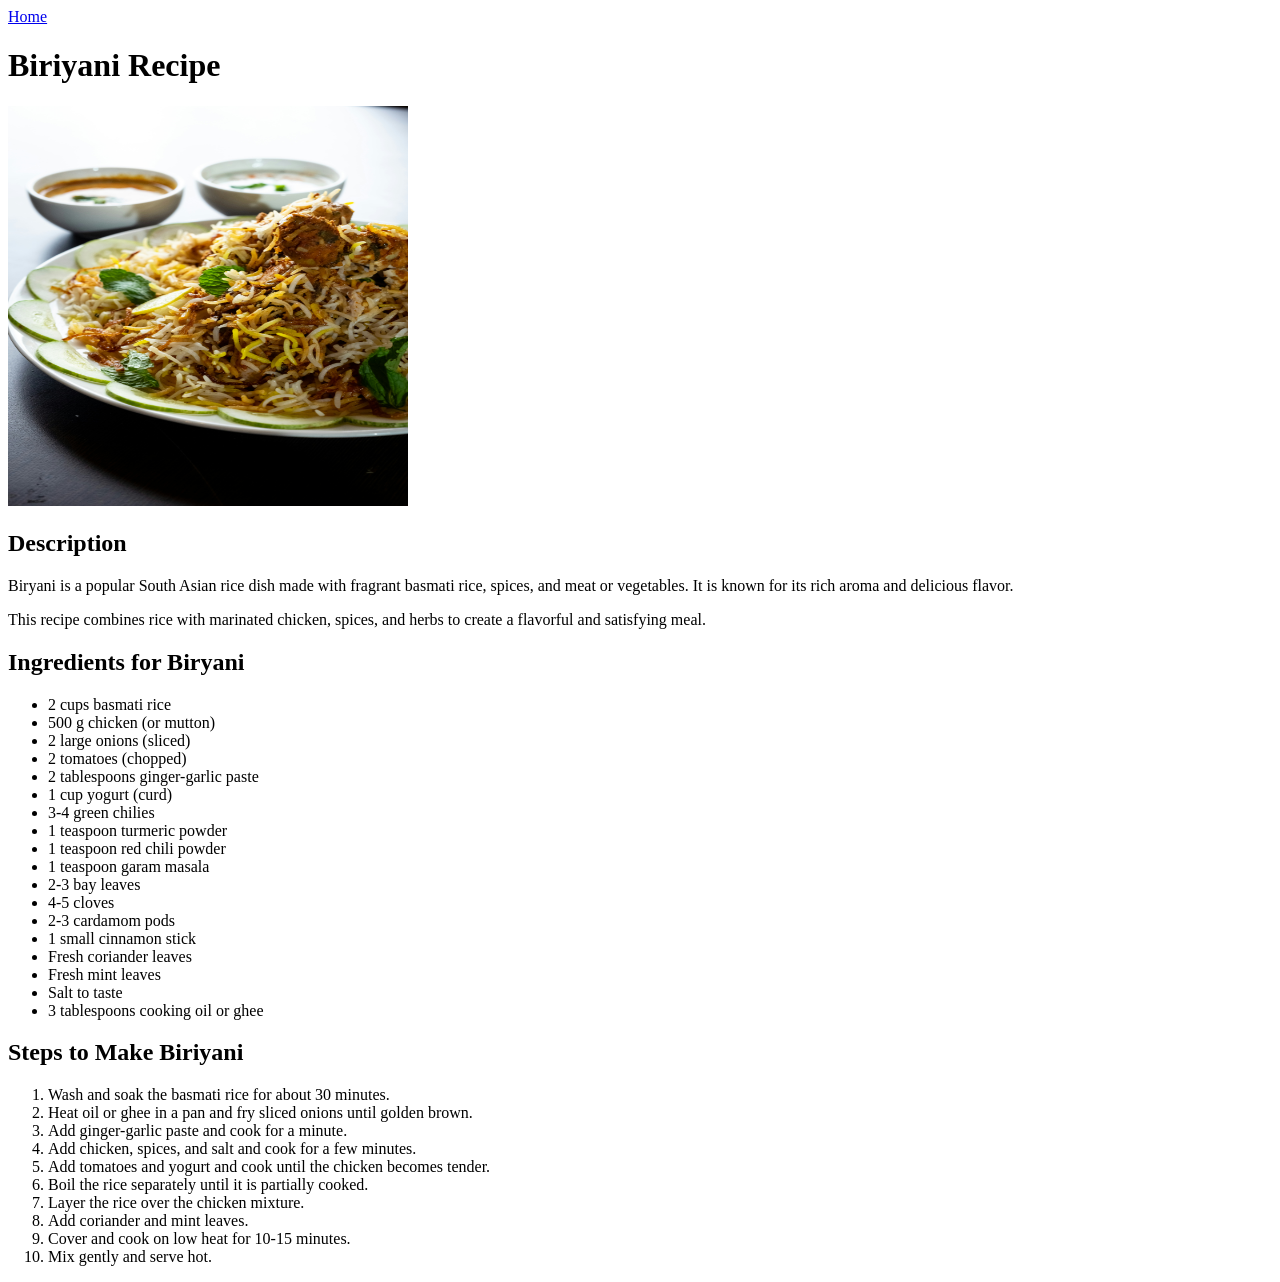
==== recipes/biriyani.html @ 6bd6ecad "Add recipe pages and images" ====
<!DOCTYPE html>
<html lang="en">
<head>
    <meta charset="UTF-8">
    <meta name="viewport" content="width=device-width, initial-scale=1.0">
    <title>Make Biriyani</title>
</head>
<body>
    <a href="../index.html">Home</a>
    <h1>Biriyani Recipe</h1>
    <img src="../images/biryani.jpg" alt="Delicious Biriyani" height="400" width="400">
    <h2>Description</h2>
    <p>Biryani is a popular South Asian rice dish made with fragrant basmati rice, spices, and meat or vegetables. 
    It is known for its rich aroma and delicious flavor.</p>
    <p>This recipe combines rice with marinated chicken, spices, and herbs to create a flavorful and satisfying meal.</p>

    <h2>Ingredients for Biryani</h2>

    <ul>
        <li>2 cups basmati rice</li> 
        <li>500 g chicken (or mutton)</li>
        <li>2 large onions (sliced)</li>
        <li>2 tomatoes (chopped)</li>
        <li>2 tablespoons ginger-garlic paste</li>
        <li>1 cup yogurt (curd)</li>
        <li>3-4 green chilies</li>
        <li>1 teaspoon turmeric powder</li>
        <li>1 teaspoon red chili powder</li>
        <li>1 teaspoon garam masala</li>
        <li>2-3 bay leaves</li>
        <li>4-5 cloves</li>
        <li>2-3 cardamom pods</li>
        <li>1 small cinnamon stick</li>
        <li>Fresh coriander leaves</li>
        <li>Fresh mint leaves</li>
        <li>Salt to taste</li>
        <li>3 tablespoons cooking oil or ghee</li>
    </ul>

    <h2>Steps to Make Biriyani</h2>

    <ol>
        <li>Wash and soak the basmati rice for about 30 minutes.</li>
        <li>Heat oil or ghee in a pan and fry sliced onions until golden brown.</li>
        <li>Add ginger-garlic paste and cook for a minute.</li>
        <li>Add chicken, spices, and salt and cook for a few minutes.</li>
        <li>Add tomatoes and yogurt and cook until the chicken becomes tender.</li>
        <li>Boil the rice separately until it is partially cooked.</li>
        <li>Layer the rice over the chicken mixture.</li>
        <li>Add coriander and mint leaves.</li>
        <li>Cover and cook on low heat for 10-15 minutes.</li>
        <li>Mix gently and serve hot.</li>
    </ol>

</body>
</html>
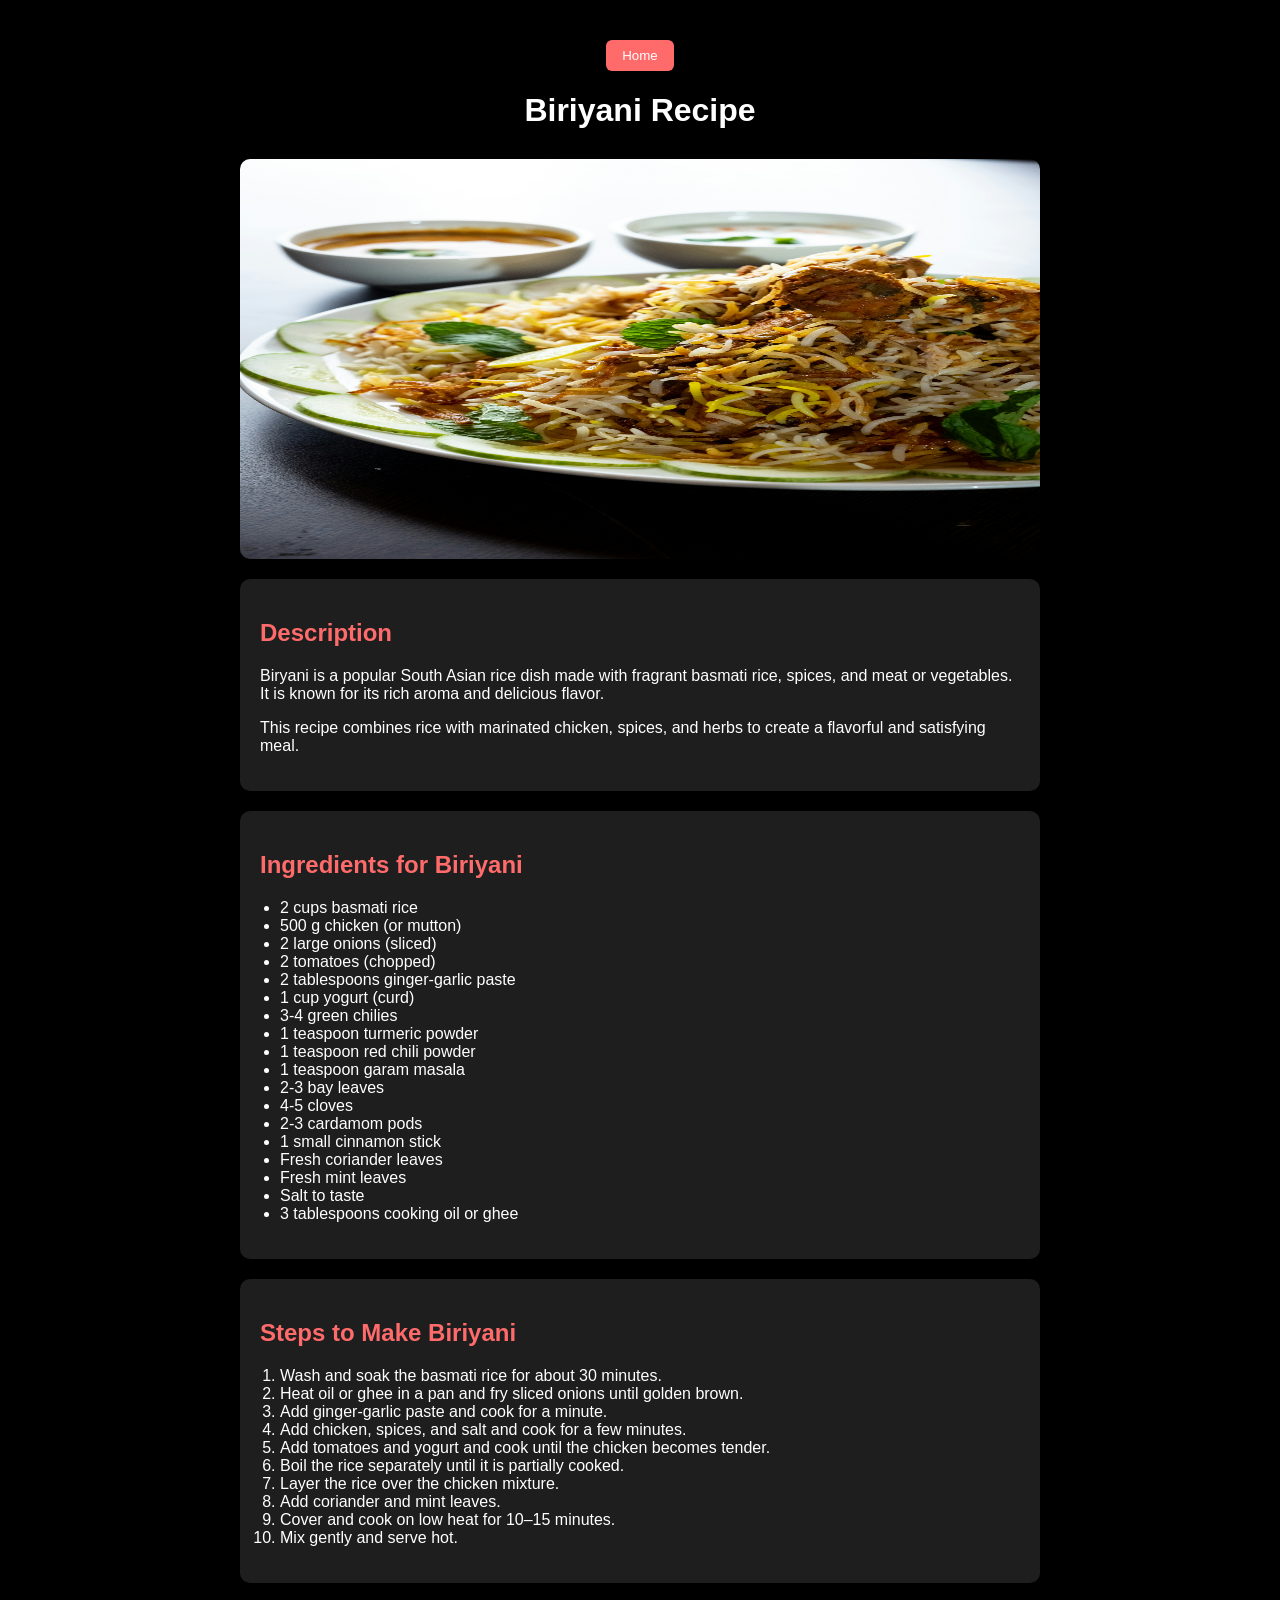
==== commit 250f3508: "Add style biriyani.html page" ====
--- a/recipes/biriyani.html
+++ b/recipes/biriyani.html
@@ -1,56 +1,91 @@
 <!DOCTYPE html>
 <html lang="en">
 <head>
-    <meta charset="UTF-8">
-    <meta name="viewport" content="width=device-width, initial-scale=1.0">
-    <title>Make Biriyani</title>
+<meta charset="UTF-8">
+<meta name="viewport" content="width=device-width, initial-scale=1.0">
+<title>Make Biriyani</title>
+<link rel="stylesheet" href="style1.css">
 </head>
+
 <body>
-    <a href="../index.html">Home</a>
-    <h1>Biriyani Recipe</h1>
-    <img src="../images/biryani.jpg" alt="Delicious Biriyani" height="400" width="400">
-    <h2>Description</h2>
-    <p>Biryani is a popular South Asian rice dish made with fragrant basmati rice, spices, and meat or vegetables. 
-    It is known for its rich aroma and delicious flavor.</p>
-    <p>This recipe combines rice with marinated chicken, spices, and herbs to create a flavorful and satisfying meal.</p>
 
-    <h2>Ingredients for Biryani</h2>
+<div class="container">
 
-    <ul>
-        <li>2 cups basmati rice</li> 
-        <li>500 g chicken (or mutton)</li>
-        <li>2 large onions (sliced)</li>
-        <li>2 tomatoes (chopped)</li>
-        <li>2 tablespoons ginger-garlic paste</li>
-        <li>1 cup yogurt (curd)</li>
-        <li>3-4 green chilies</li>
-        <li>1 teaspoon turmeric powder</li>
-        <li>1 teaspoon red chili powder</li>
-        <li>1 teaspoon garam masala</li>
-        <li>2-3 bay leaves</li>
-        <li>4-5 cloves</li>
-        <li>2-3 cardamom pods</li>
-        <li>1 small cinnamon stick</li>
-        <li>Fresh coriander leaves</li>
-        <li>Fresh mint leaves</li>
-        <li>Salt to taste</li>
-        <li>3 tablespoons cooking oil or ghee</li>
-    </ul>
+<header class="header">
 
-    <h2>Steps to Make Biriyani</h2>
+<a href="../index.html">
+<button class="home-btn">Home</button>
+</a>
 
-    <ol>
-        <li>Wash and soak the basmati rice for about 30 minutes.</li>
-        <li>Heat oil or ghee in a pan and fry sliced onions until golden brown.</li>
-        <li>Add ginger-garlic paste and cook for a minute.</li>
-        <li>Add chicken, spices, and salt and cook for a few minutes.</li>
-        <li>Add tomatoes and yogurt and cook until the chicken becomes tender.</li>
-        <li>Boil the rice separately until it is partially cooked.</li>
-        <li>Layer the rice over the chicken mixture.</li>
-        <li>Add coriander and mint leaves.</li>
-        <li>Cover and cook on low heat for 10-15 minutes.</li>
-        <li>Mix gently and serve hot.</li>
-    </ol>
+<h1>Biriyani Recipe</h1>
+
+</header>
+
+<img src="../images/biryani.jpg" alt="Delicious Biriyani">
+
+<div class="description">
+
+<h2>Description</h2>
+
+<p>
+Biryani is a popular South Asian rice dish made with fragrant basmati rice, spices,
+and meat or vegetables. It is known for its rich aroma and delicious flavor.
+</p>
+
+<p>
+This recipe combines rice with marinated chicken, spices, and herbs to create
+a flavorful and satisfying meal.
+</p>
+
+</div>
+
+<div class="ingredients">
+
+<h2>Ingredients for Biriyani</h2>
+
+<ul>
+<li>2 cups basmati rice</li>
+<li>500 g chicken (or mutton)</li>
+<li>2 large onions (sliced)</li>
+<li>2 tomatoes (chopped)</li>
+<li>2 tablespoons ginger-garlic paste</li>
+<li>1 cup yogurt (curd)</li>
+<li>3-4 green chilies</li>
+<li>1 teaspoon turmeric powder</li>
+<li>1 teaspoon red chili powder</li>
+<li>1 teaspoon garam masala</li>
+<li>2-3 bay leaves</li>
+<li>4-5 cloves</li>
+<li>2-3 cardamom pods</li>
+<li>1 small cinnamon stick</li>
+<li>Fresh coriander leaves</li>
+<li>Fresh mint leaves</li>
+<li>Salt to taste</li>
+<li>3 tablespoons cooking oil or ghee</li>
+</ul>
+
+</div>
+
+<div class="steps">
+
+<h2>Steps to Make Biriyani</h2>
+
+<ol>
+<li>Wash and soak the basmati rice for about 30 minutes.</li>
+<li>Heat oil or ghee in a pan and fry sliced onions until golden brown.</li>
+<li>Add ginger-garlic paste and cook for a minute.</li>
+<li>Add chicken, spices, and salt and cook for a few minutes.</li>
+<li>Add tomatoes and yogurt and cook until the chicken becomes tender.</li>
+<li>Boil the rice separately until it is partially cooked.</li>
+<li>Layer the rice over the chicken mixture.</li>
+<li>Add coriander and mint leaves.</li>
+<li>Cover and cook on low heat for 10–15 minutes.</li>
+<li>Mix gently and serve hot.</li>
+</ol>
+
+</div>
+
+</div>
 
 </body>
 </html>
--- a/recipes/style1.css
+++ b/recipes/style1.css
@@ -0,0 +1,53 @@
+body{
+    font-family: Arial, Helvetica, sans-serif;
+    background-color: black;
+    color: white;
+}
+
+.container{
+    max-width: 800px;
+    margin: 40px auto;
+}
+
+.header{
+    text-align: center;
+    margin-bottom: 30px;
+}
+
+.home-btn{
+    background-color: #ff6b6b;
+    color: white;
+    border: none;
+    padding: 8px 16px;
+    border-radius: 6px;
+    cursor: pointer;
+}
+
+.home-btn:hover{
+    background-color: #ff4040;
+}
+
+img{
+    display: block;
+    margin: 20px auto;
+    width: 100%;
+    height: 400px;
+    border-radius: 10px;
+}
+
+.description,
+.ingredients,
+.steps{
+    background-color: #1e1e1e;
+    padding: 20px;
+    border-radius: 10px;
+    margin-bottom: 20px;
+}
+
+h2{
+    color: #ff6b6b;
+}
+
+ul, ol{
+    padding-left: 20px;
+}
